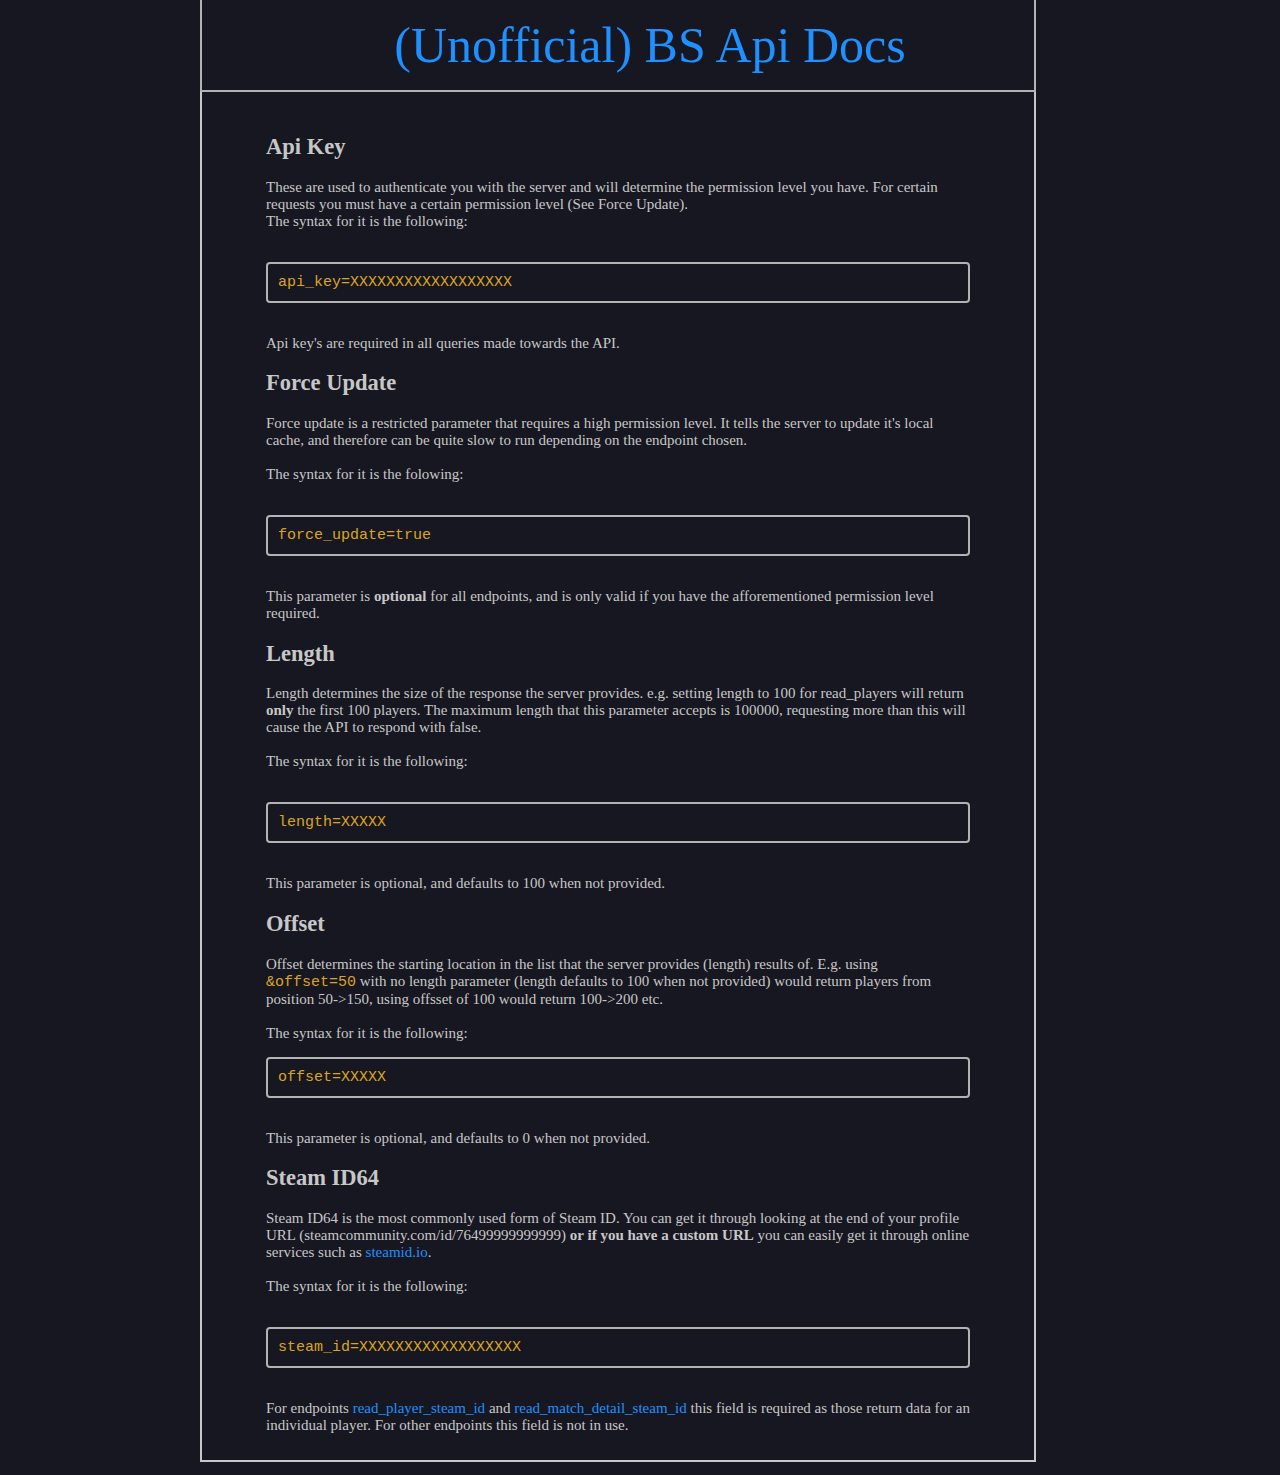
==== parameters/index.html @ dcb09ee1 "Setup initial parameters page" ====
<!DOCTYPE html>
<html lang="en">
	<head>
		<title>BS-API-DOCS</title>
		<link href="../css.css" rel="stylesheet" type="text/css"/>
		<link rel="icon" href="../favicon.ico" type="image/x-icon">
		<meta charset='utf-8'>
	</head>

	<script src="../navBar.js"></script>

	<body>
		<div class="mainContent">
			<h2>Api Key</h2>

			These are used to authenticate you with the server and will determine the permission level you have. For certain requests you must have a certain permission level (See Force Update).<br> The syntax for it is the following:<br>
			<br>
			<pre><code>api_key=XXXXXXXXXXXXXXXXXX</code></pre>
			<br>
			Api key's are required in all queries made towards the API.<br>

			<h2>Force Update</h2>

			Force update is a restricted parameter that requires a high permission level. It tells the server to update it's local cache, and therefore can be quite slow to run depending on the endpoint chosen.<br>
			<br>
			The syntax for it is the folowing:<br>
			<br>
			<pre><code>force_update=true</code></pre>
			<br>
			This parameter is <b>optional</b> for all endpoints, and is only valid if you have the afforementioned permission level required.<br>

			<h2>Length</h2>

			Length determines the size of the response the server provides. e.g. setting length to 100 for read_players will return <b>only</b> the first 100 players. The maximum length that this parameter accepts is 100000, requesting more than this will cause the API to respond with false.<br>
			<br>
			The syntax for it is the following:<br>
			<br>
			<pre><code>length=XXXXX</code></pre>
			<br>
			This parameter is optional, and defaults to 100 when not provided.<br>

			<h2>Offset</h2>

			Offset determines the starting location in the list that the server provides (length) results of. E.g. using <code>&offset=50</code> with no length parameter (length defaults to 100 when not provided) would return players from position 50->150, using offsset of 100 would return 100->200 etc.<br>
			<br>
			The syntax for it is the following:<br>
			<pre><code>offset=XXXXX</code></pre>
			<br>
			This parameter is optional, and defaults to 0 when not provided.

			<h2>Steam ID64</h2>

			Steam ID64 is the most commonly used form of Steam ID. You can get it through looking at the end of your profile URL (steamcommunity.com/id/76499999999999) <b>or if you have a custom URL</b> you can easily get it through online services such as <a href="https://steamid.io/">steamid.io</a>.<br>
			<br>
			The syntax for it is the following:<br>
			<br>
			<pre><code>steam_id=XXXXXXXXXXXXXXXXXX</code></pre>
			<br>
			For endpoints <a href="../read_player_steam_id">read_player_steam_id</a> and <a href="../read_match_detail_steam_id">read_match_detail_steam_id</a> this field is required as those return data for an individual player. For other endpoints this field is not in use.<br>
		</div>
	</body>
</html>
---- css.css ----
:root {
	--borderRadius: 4px;
	--spacing: 10px;
	--generalColour: #c7c7c7;
	--lineColour: #b3b3b3;
	--bodySpacing: 5%;
}

body {
	background-color: #171721;
	color: var(--generalColour);
	font-size: 15px;
	width: 100%;
	height: 100%;
	overflow-x: hidden;
}

pre {
	padding : var(--spacing);
	border: 2px solid var(--lineColour);
	border-radius: var(--borderRadius);
	white-space: pre-wrap;
}

ul {
	list-style-type: disclosure-closed;
}

code {
	color: #DAA520;
}

a {
	text-decoration: none;
	color: #1E90FF;
}
a:hover {
	color: #00BFFF;
}

table {
	text-align: center;
	border-collapse: collapse;
}

td,
th {
	padding: var(--spacing);
	border: 2px solid var(--lineColour);
}

th {
	background-color: #262630;
	border: 2px solid var(--lineColour);
}
th:first-child {
	border-radius: var(--borderRadius) 0 0 0;
}
th:last-child {
	border-radius: 0 var(--borderRadius) 0 0;
}

.mainContent {
	margin-top: 7%;
	padding-left: var(--bodySpacing);
	padding-right: var(--bodySpacing);;
	border-left: 2px solid var(--generalColour);
	border-right: 2px solid var(--generalColour);
	border-bottom: 2px solid var(--generalColour);
	height: 100%;
	width: 55%;
	padding-top: 2%;
	padding-bottom: 2%;
}

.navbar {
	border-bottom: 2px solid var(--lineColour);
	border-left: 2px solid var(--lineColour);
	border-right: 2px solid var(--lineColour);
	background-color: inherit;
	font-size: 50px;
	list-style-type: none;
	padding-left: var(--bodySpacing);
	padding-right: calc(var(--bodySpacgin) - 0.3%);
	padding-bottom: calc(var(--bodySpacing) / 4);
	padding-top: calc(var(--bodySpacing) / 4);
	top: 0;
	position: fixed;
	display: inline;
	width: 60%;
	text-align: center;
	margin-top: 0;
}

.navbar:hover {
	cursor:pointer;
}

.navbar,
.mainContent {
	margin-left: 15%;
	margin-right: 15%;
}

.code {
	border: none;
	color: white;
}
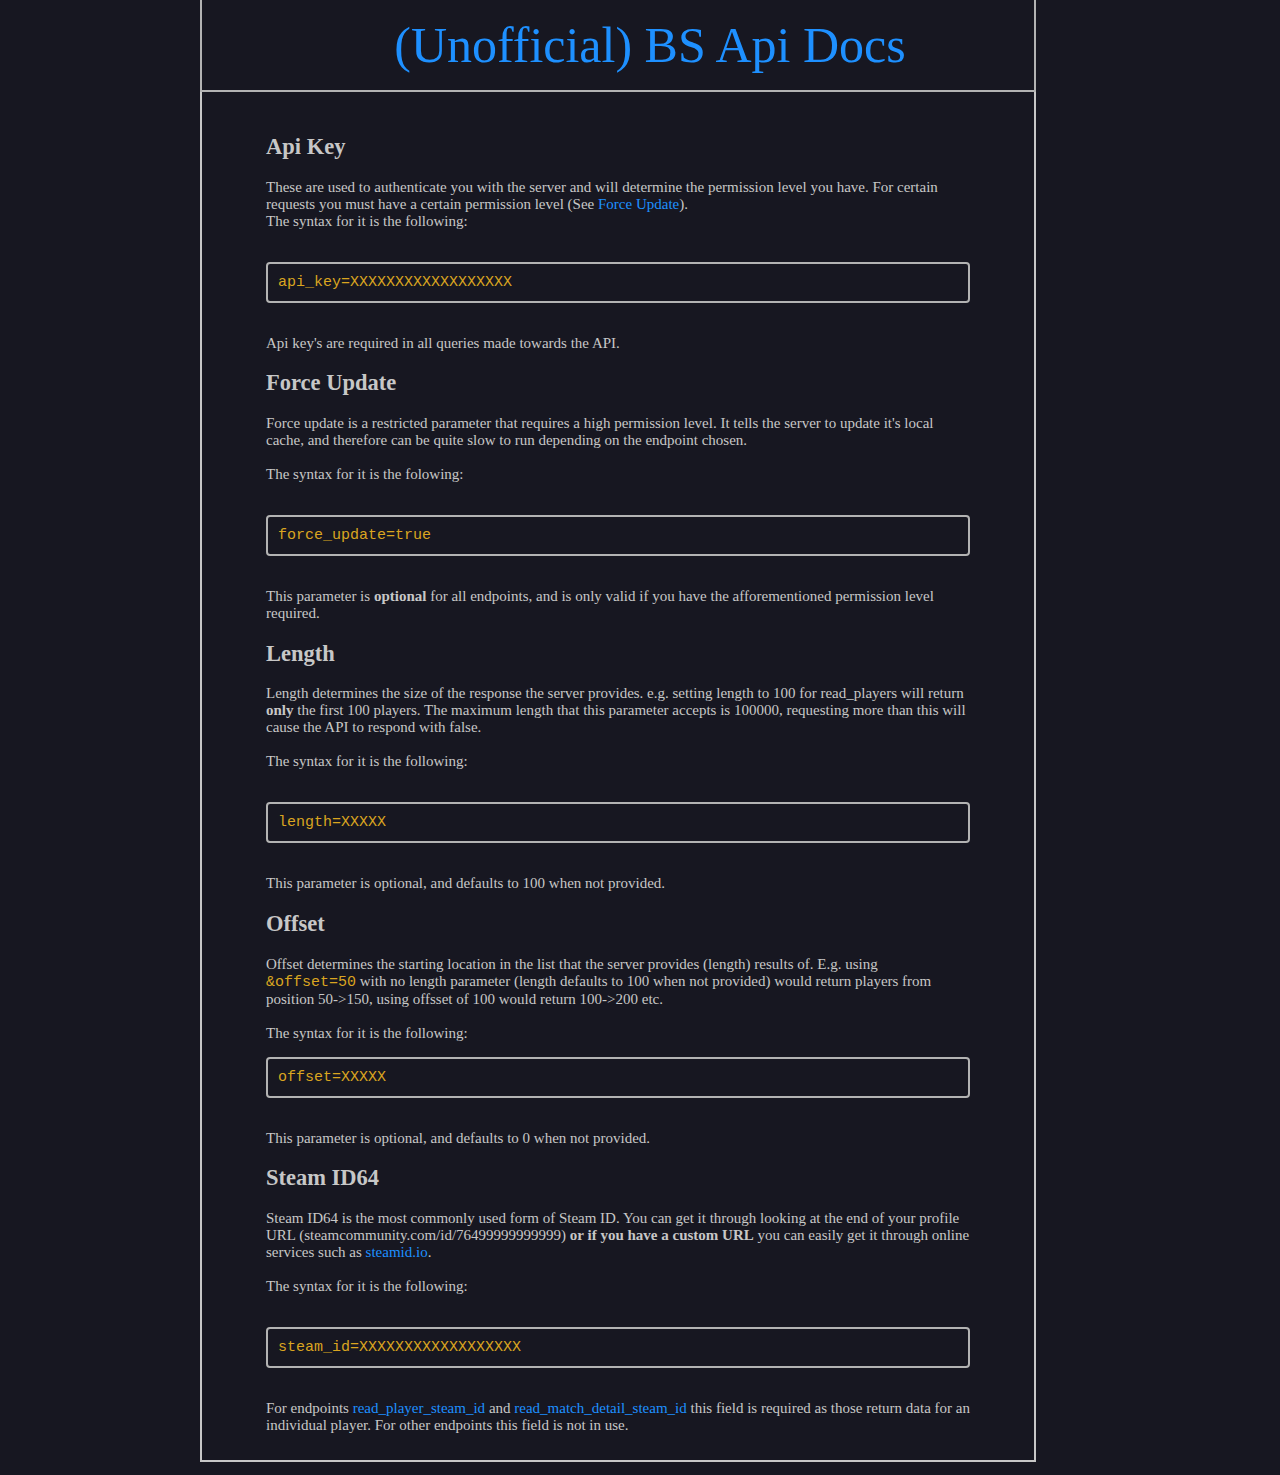
==== commit 32a2a9a9: "Setup initial attempt at hyperlinking paramter to point on page" ====
--- a/parameters/index.html
+++ b/parameters/index.html
@@ -11,15 +11,15 @@
 
 	<body>
 		<div class="mainContent">
-			<h2>Api Key</h2>
+			<h2 id="api_key">Api Key</h2>
 
-			These are used to authenticate you with the server and will determine the permission level you have. For certain requests you must have a certain permission level (See Force Update).<br> The syntax for it is the following:<br>
+			These are used to authenticate you with the server and will determine the permission level you have. For certain requests you must have a certain permission level (See <a href="#force_update">Force Update</a>).<br> The syntax for it is the following:<br>
 			<br>
 			<pre><code>api_key=XXXXXXXXXXXXXXXXXX</code></pre>
 			<br>
 			Api key's are required in all queries made towards the API.<br>
 
-			<h2>Force Update</h2>
+			<h2 id="force_update">Force Update</h2>
 
 			Force update is a restricted parameter that requires a high permission level. It tells the server to update it's local cache, and therefore can be quite slow to run depending on the endpoint chosen.<br>
 			<br>
@@ -29,7 +29,7 @@
 			<br>
 			This parameter is <b>optional</b> for all endpoints, and is only valid if you have the afforementioned permission level required.<br>
 
-			<h2>Length</h2>
+			<h2 id="length">Length</h2>
 
 			Length determines the size of the response the server provides. e.g. setting length to 100 for read_players will return <b>only</b> the first 100 players. The maximum length that this parameter accepts is 100000, requesting more than this will cause the API to respond with false.<br>
 			<br>
@@ -39,7 +39,7 @@
 			<br>
 			This parameter is optional, and defaults to 100 when not provided.<br>
 
-			<h2>Offset</h2>
+			<h2 id="offset">Offset</h2>
 
 			Offset determines the starting location in the list that the server provides (length) results of. E.g. using <code>&offset=50</code> with no length parameter (length defaults to 100 when not provided) would return players from position 50->150, using offsset of 100 would return 100->200 etc.<br>
 			<br>
@@ -48,7 +48,7 @@
 			<br>
 			This parameter is optional, and defaults to 0 when not provided.
 
-			<h2>Steam ID64</h2>
+			<h2 id="steam_id">Steam ID64</h2>
 
 			Steam ID64 is the most commonly used form of Steam ID. You can get it through looking at the end of your profile URL (steamcommunity.com/id/76499999999999) <b>or if you have a custom URL</b> you can easily get it through online services such as <a href="https://steamid.io/">steamid.io</a>.<br>
 			<br>
--- a/css.css
+++ b/css.css
@@ -105,4 +105,8 @@
 .code {
 	border: none;
 	color: white;
+}
+
+.whiteBaseText {
+	color: var(--generalColour);
 }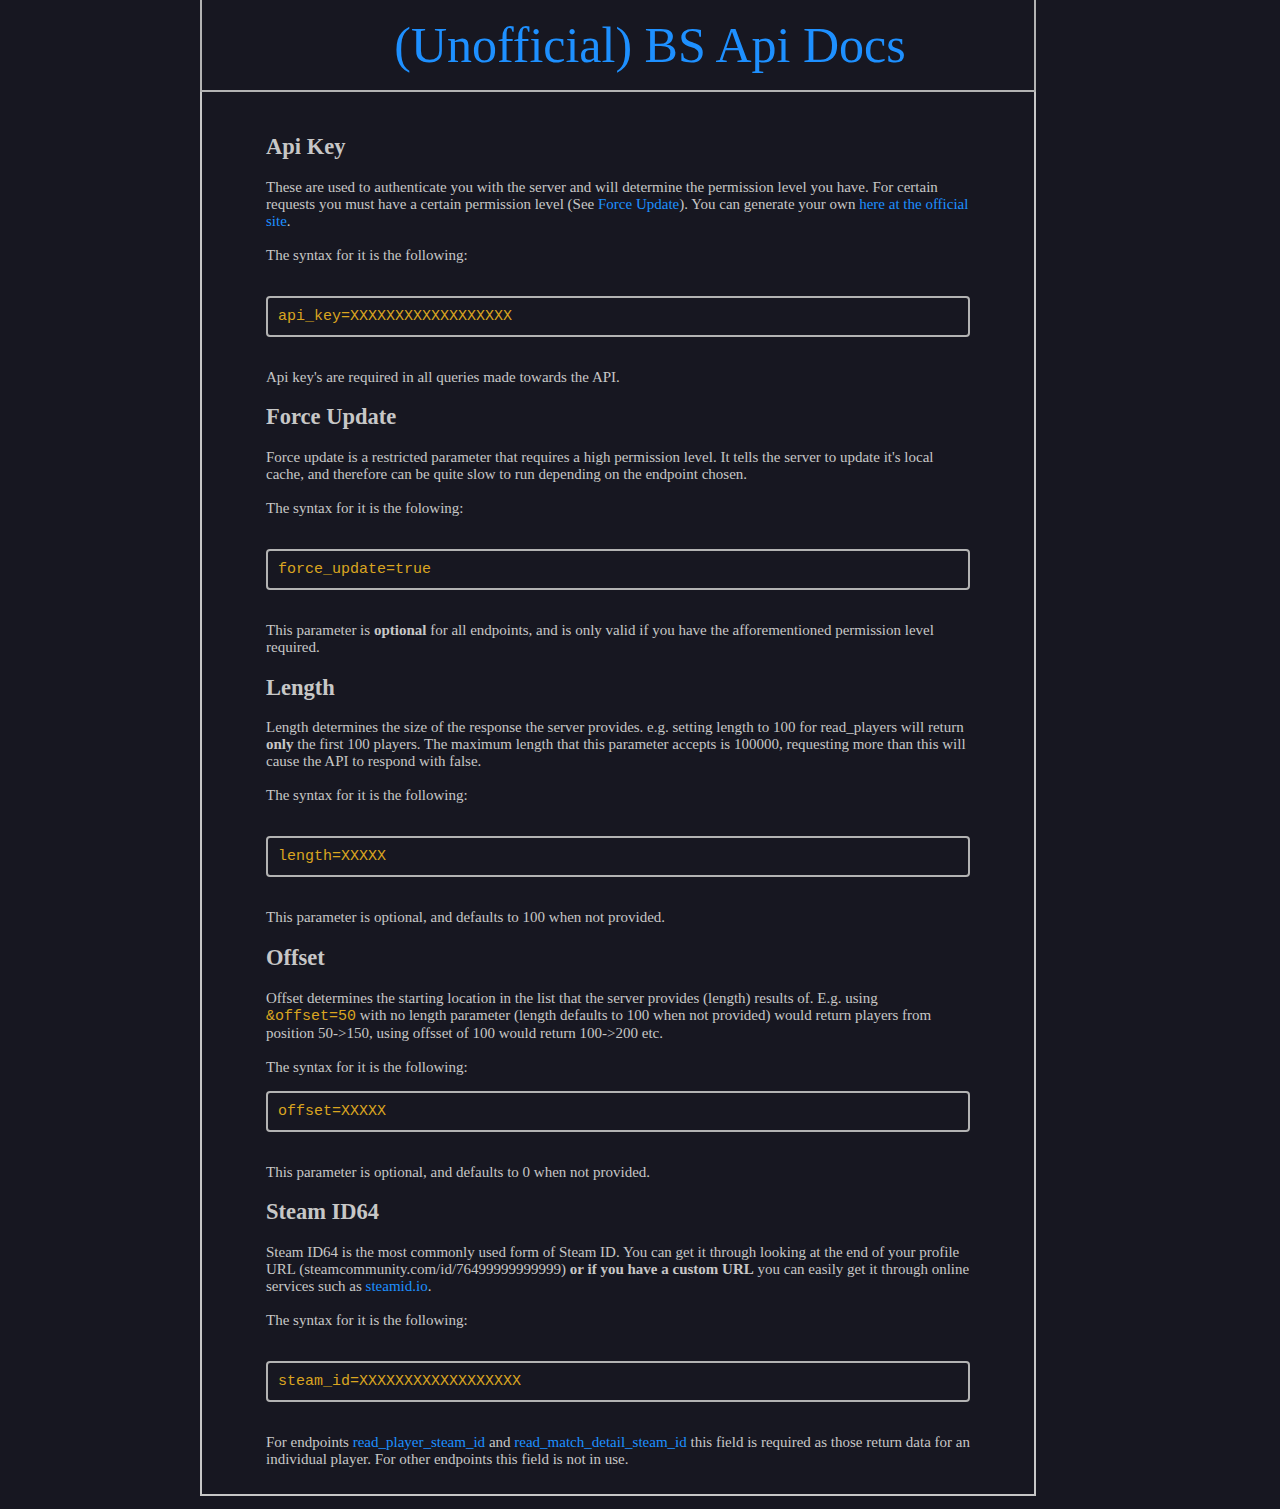
==== commit c91f7ba5: "Added links to generate an api key" ====
--- a/parameters/index.html
+++ b/parameters/index.html
@@ -13,7 +13,9 @@
 		<div class="mainContent">
 			<h2 id="api_key">Api Key</h2>
 
-			These are used to authenticate you with the server and will determine the permission level you have. For certain requests you must have a certain permission level (See <a href="#force_update">Force Update</a>).<br> The syntax for it is the following:<br>
+			These are used to authenticate you with the server and will determine the permission level you have. For certain requests you must have a certain permission level (See <a href="#force_update">Force Update</a>). You can generate your own <a href="https://blazing-sails.bitnamiapp.com/index.php">here at the official site</a>.<br>
+			<br>
+			The syntax for it is the following:<br>
 			<br>
 			<pre><code>api_key=XXXXXXXXXXXXXXXXXX</code></pre>
 			<br>
